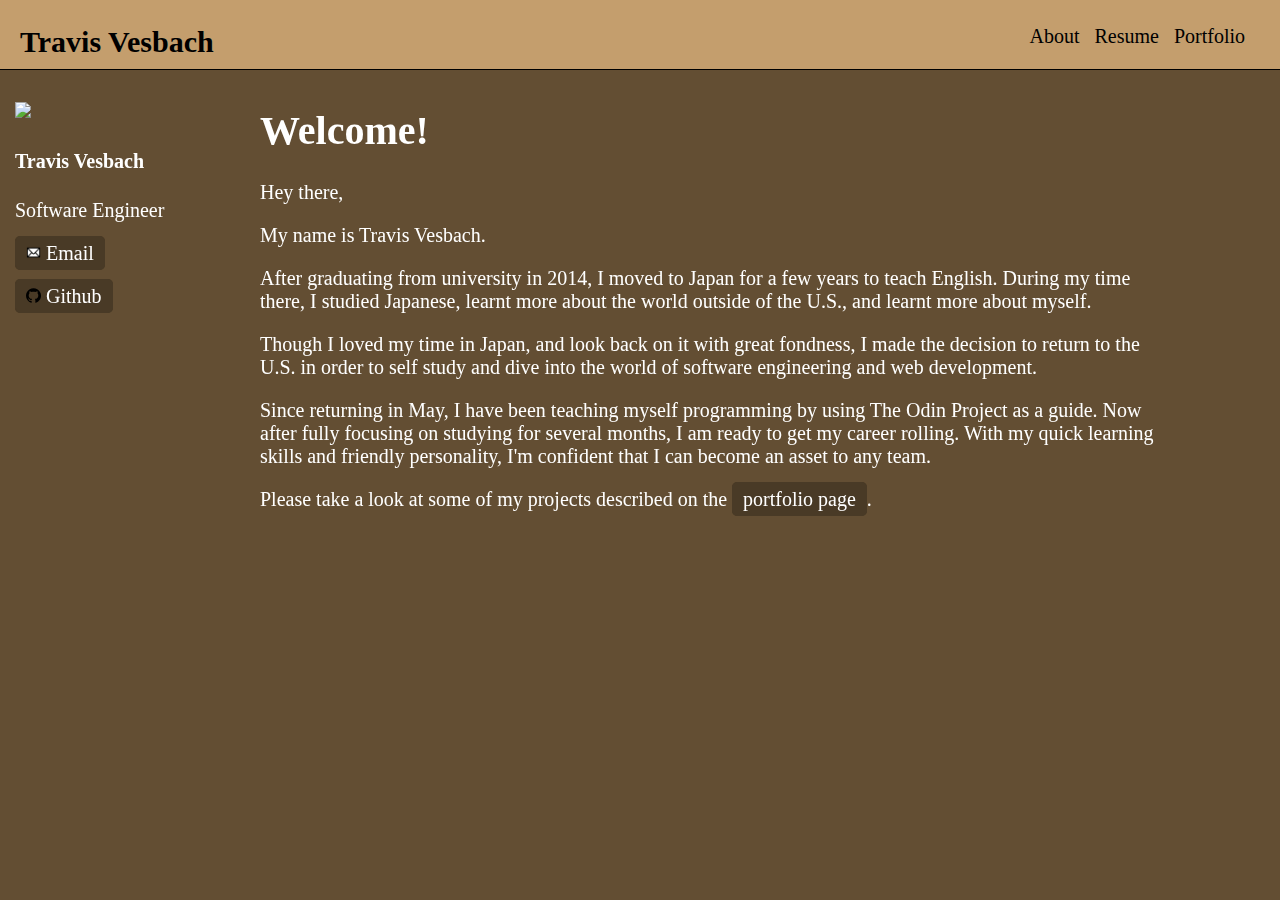
==== index.html @ 6a10cb94 "update" ====
<!DOCTYPE html>
<html>
<head>
	<title>Travis Vesbach</title>
	<link rel="stylesheet" type="text/css" href="css/style.css">
	<meta name="viewport" content="width=device-width, initial-scale=1.0">

</head>
<body>
	<div class="header">
		<h2>Travis Vesbach</h2>
		<div class="header-links">
			<a href="index.html">About</a>
			<a href="resume.html">Resume</a>
			<a href="portfolio.html">Portfolio</a>
		</div>
	</div>

	<div class="sidebar">
		<img src="image_of_me">
		<h4>Travis Vesbach</h4>
		<p>Software Engineer</p>
		<p><a href="mailto:tav1990@hotmail.com"><img src="images/mail.png" style="width: 15px;"> Email</a></p>
		<p><a href="https://github.com/travisvesbach"><img src="images/github.svg" style="width: 15px;"> Github</a></p>
	</div>

	<div class="main-container">
		<h1>Welcome!</h1>
		<p>Hey there,</p>
		<p>
			My name is Travis Vesbach.
		</p>
		<p>
			After graduating from university in 2014, I moved to Japan for a few years to teach English.  During my time there, I studied Japanese, learnt more about the world outside of the U.S., and learnt more about myself.
		</p>  
		<p>
			Though I loved my time in Japan, and look back on it with great fondness, I made the decision to return to the U.S. in order to self study and dive into the world of software engineering and web development.
		</p>
		<p>
			Since returning in May, I have been teaching myself programming by using The Odin Project as a guide.  Now after fully focusing on studying for several months, I am ready to get my career rolling.  With my quick learning skills and friendly personality, I'm confident that I can become an asset to any team.
		</p>


		Please take a look at some of my projects described on the <a href="portfolio.html">portfolio page</a>.
	</div>

	<script type="text/javascript" src="https://code.jquery.com/jquery-3.2.1.min.js"></script>
	<script type="text/javascript" src="js/main.js"></script>
</body>
</html>
---- css/style.css ----
body {
	margin: 0;
	padding: 0;
	background-color: #634e33;
	color: white;
	font-size: 20px;
}

*, *:after, *:before {
  -webkit-box-sizing: border-box;
  -moz-box-sizing: border-box;
  box-sizing: border-box; }

.header {
	position: fixed;
	top: 0;
	width: 100%;
	margin: 0px;
	height: 70px;
	border-bottom: solid 1px #000;
	z-index: 100;
	background-color: #c49e6d;
}

.header h2 {
	display: none;
	margin-left: 20px;
	color: black;
}

.header-links {
	float: right;
	left: -30px;
	position: relative;
	top: 25px;
}

.header-links a {
	text-decoration: none;
	font-size: 20px;
	padding: 20px 5px;
	color: black;

}

.header-links a:hover {
	background-color: #af8e62;
}

.sidebar {
	position: relative;
	display: block;
	text-align: center;
	top: 100px;
	margin-left: 15px;
	margin-bottom: 50px;
	width: 100%;
}

.sidebar li {
	list-style: none;
}

.sidebar a {
	text-decoration: none;
	border: solid 1px #493a26;
	border-radius: 5px;
	background-color: #493a26;
	padding: 5px 10px;
	color: white;
	margin: 5px 0px;
}

.sidebar a:hover {
	background-color: #382c1d;

}

.main-container {
	display: inline-block;
	position: relative;
	top: 80px;
	width: 90%;
	margin-left: 5%;
	margin-right: 5%;
	padding: 0 20px;
}

.main-container a {
	text-decoration: none;
	border: solid 1px #493a26;
	border-radius: 5px;
	background-color: #493a26;
	padding: 5px 10px;
	color: white;
	white-space: nowrap;
}

.main-container a:hover {
	background-color: #382c1d
}

.portfolio-container {
	position: relative;
	top: 80px;
	width: 90%;
	margin-left: 5%;
	margin-right: 5%;
	position: relative;
}

.portfolio-container h3 {
	border-bottom: solid 1px #c3c6cc;
	width: 100%;
}

.portfolio-tabs {
	padding: 0;
	margin-bottom: 0px;
}

.portfolio-tabs li {
	list-style: none;
	display: inline-block;
	padding: 5px 10px;
	border: solid 1px #c3c6cc;
	border-bottom: 0px;
	border-radius: 5px 5px 0px 0px;
	margin: 0px 10px 0px 0px;
	cursor: pointer;
}

.rails-content, .ruby-content, .javascript-content {
	display: none;
	border: 1px solid #c3c6cc;
	border-radius: 0 20px 20px 20px;
}

.selected-tab {
	background-color: #382c1d;
}

.project {
	width: 100%;
	display: inline-block;
	vertical-align: top;
	padding: 0px 10px;
	margin: 0;
}

.project a {
	text-decoration: none;
	border: solid 1px #493a26;
	border-radius: 5px;
	background-color: #493a26;
	padding: 5px 20px;
	color: white;
	white-space: nowrap;
}

.project a:hover {
	background-color: #382c1d
}

.project img {
	width: 100%;
}

.resume-container {
	display: inline-block;
	position: relative;
	top: 80px;
	width: 90%;
	margin-left: 5%;
	margin-right: 5%;
	margin-bottom: 70px;
	padding: 0px 20px;
}

.resume-container h2 {
	border-bottom: solid 1px #c3c6cc;
}

.resume-container h3 {
	margin: 25px 0px 5px 0px;
}

.resume-container a {
	text-decoration: none;
	border: solid 1px #493a26;
	border-radius: 5px;
	background-color: #493a26;
	padding: 10px 10px;
	color: white;
}

.resume-container a:hover {
	background-color: #382c1d;
}

.resume-place-info {
	position: relative;
	margin-left: 25px;
	margin-bottom: 50px;
}

@media (min-width: 480px) {
	.header h2 {
		display: inline-block;
	}
}

@media (min-width: 768px) {
	.sidebar {
		width: 25%;
		float: left;
		position: fixed;
		text-align: left;
	}
	.main-container, .portfolio-container, .resume-container {
		width: 75%;
		float: left;
		margin: auto auto auto 240px;
	}
	.project {
		width: 80%;
	}
}

@media (min-width: 1000px) {
	.project {
		width: 49%;
		padding: 5px 10px;
	}
}
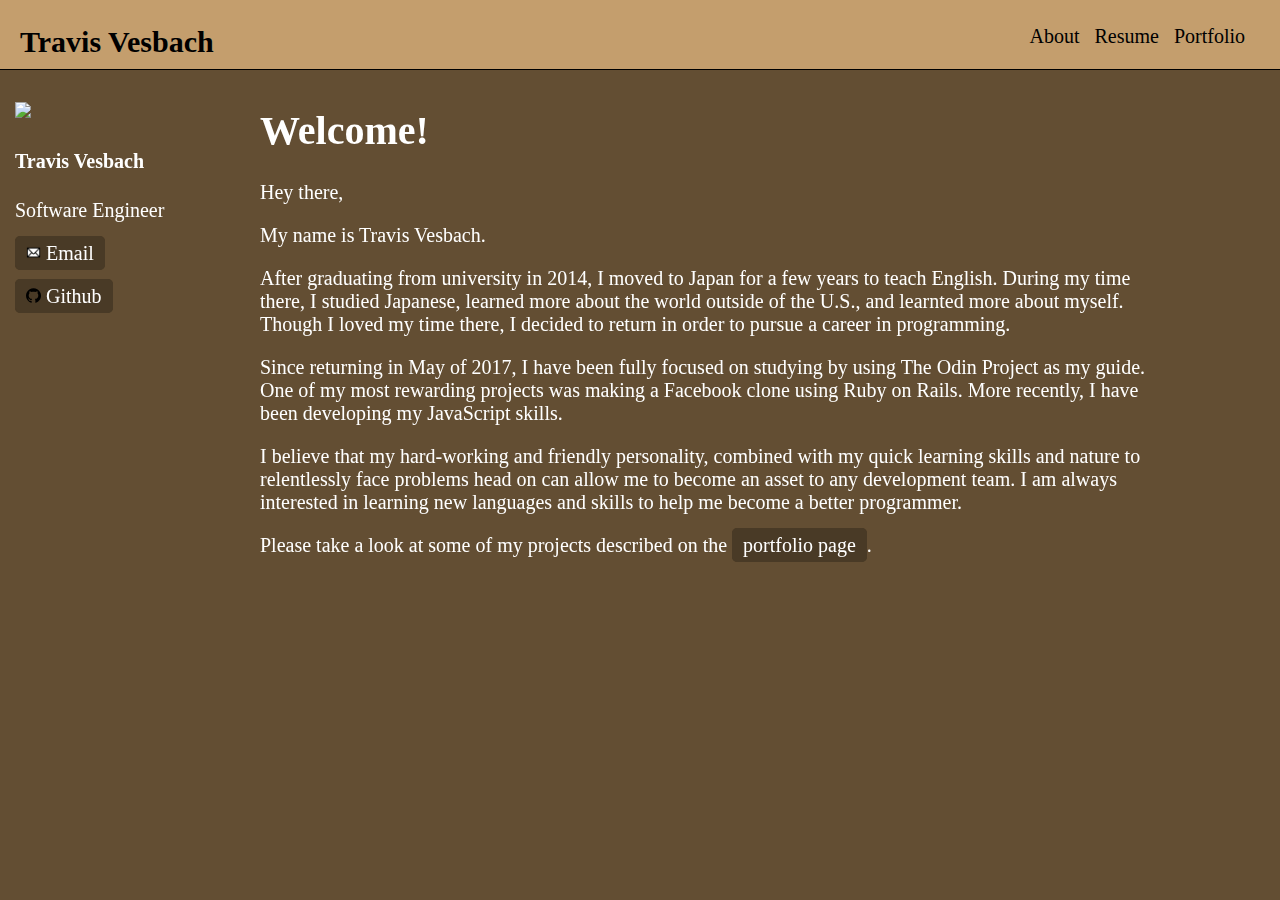
==== commit edaecd68: "update submodule" ====
--- a/index.html
+++ b/index.html
@@ -31,15 +31,14 @@
 			My name is Travis Vesbach.
 		</p>
 		<p>
-			After graduating from university in 2014, I moved to Japan for a few years to teach English.  During my time there, I studied Japanese, learnt more about the world outside of the U.S., and learnt more about myself.
+			After graduating from university in 2014, I moved to Japan for a few years to teach English.  During my time there, I studied Japanese, learned more about the world outside of the U.S., and learnted more about myself.  Though I loved my time there, I decided to return in order to pursue a career in programming.
 		</p>  
 		<p>
-			Though I loved my time in Japan, and look back on it with great fondness, I made the decision to return to the U.S. in order to self study and dive into the world of software engineering and web development.
+			Since returning in May of 2017, I have been fully focused on studying by using The Odin Project as my guide.  One of my most rewarding projects was making a Facebook clone using Ruby on Rails.  More recently, I have been developing my JavaScript skills.
 		</p>
 		<p>
-			Since returning in May, I have been teaching myself programming by using The Odin Project as a guide.  Now after fully focusing on studying for several months, I am ready to get my career rolling.  With my quick learning skills and friendly personality, I'm confident that I can become an asset to any team.
+			I believe that my hard-working and friendly personality, combined with my quick learning skills and nature to relentlessly face problems head on can allow me to become an asset to any development team.  I am always interested in learning new languages and skills to help me become a better programmer. 
 		</p>
-
 
 		Please take a look at some of my projects described on the <a href="portfolio.html">portfolio page</a>.
 	</div>
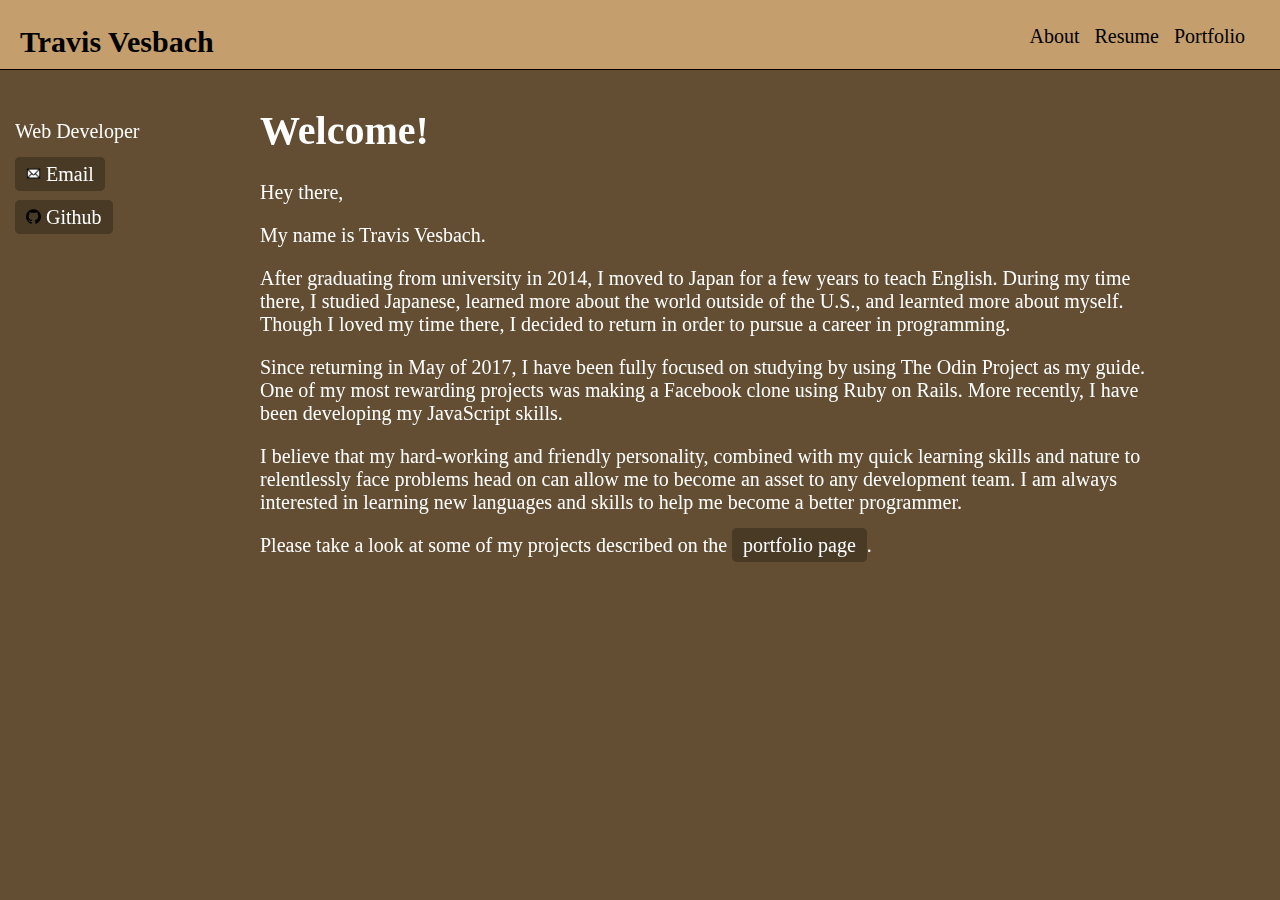
==== commit 8058ba82: "Submodule update and sidebar update" ====
--- a/index.html
+++ b/index.html
@@ -17,9 +17,7 @@
 	</div>
 
 	<div class="sidebar">
-		<img src="image_of_me">
-		<h4>Travis Vesbach</h4>
-		<p>Software Engineer</p>
+		<p>Web Developer</p>
 		<p><a href="mailto:tav1990@hotmail.com"><img src="images/mail.png" style="width: 15px;"> Email</a></p>
 		<p><a href="https://github.com/travisvesbach"><img src="images/github.svg" style="width: 15px;"> Github</a></p>
 	</div>
